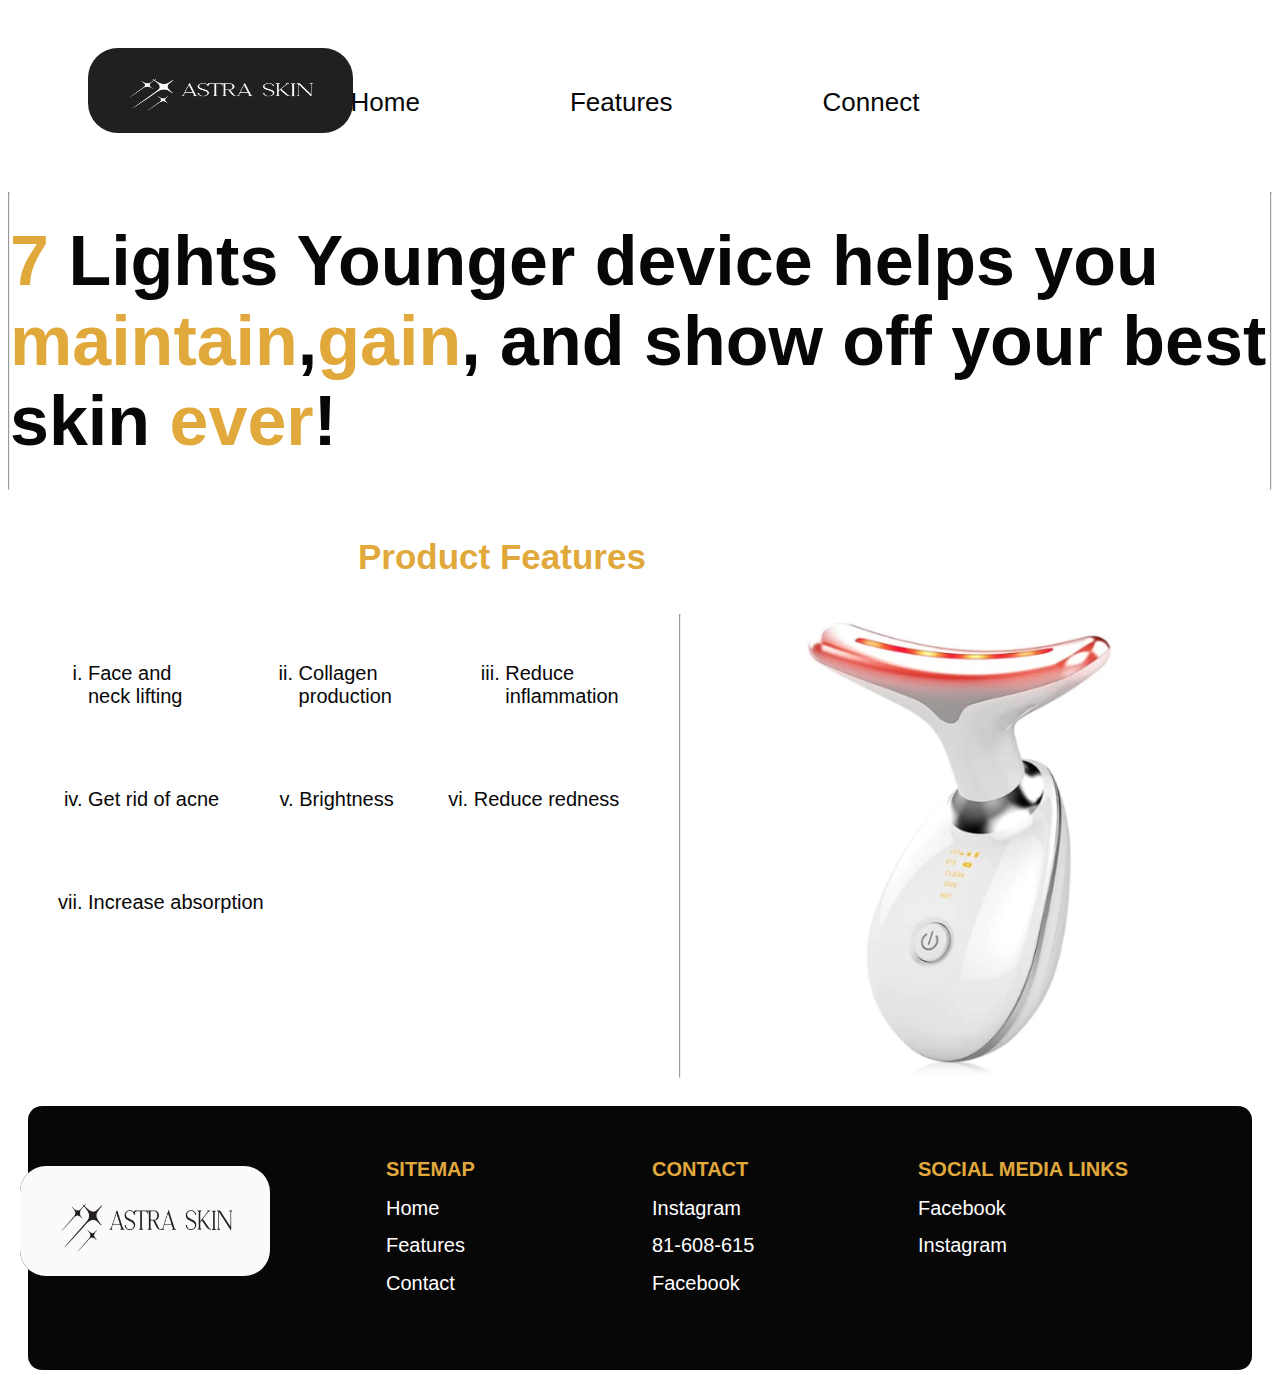
==== features.html @ 6bce2f41 "." ====
<!DOCTYPE html>
<html lang="en">
<head>
    <meta charset="UTF-8">
    <meta name="viewport" content="width=device-width, initial-scale=1.0">
    <title>Features</title>
    <link rel="stylesheet" href="styles.css">
    <link rel="icon" href="astra.png"/>
</head>
<body>
    <article class="containner">
        <article class="flex">
    <header class="header">
        <img src="AS Fonts and Logo-4.png" class="logo">
    </header>

    <nav>
        <ul><li> <a href="./index.html" class="li2">Home</a></li>
            <li> <a href="./features.html" class="li2">Features</a></li>         
            <li> <a href="#footer" class="li2">Connect</a></li>        
        </ul>

    </nav>
    <main>
        <article class="headline2">
            <hr>
            <h1><span class="span">7</span> Lights Younger device helps you <span class="span">maintain</span>,<span class="span">gain</span>, and show off your best skin <span class="span">ever</span>!</h1>
            <hr>
        </article>
                    <h2 class="h2">Product Features</h2>

        <article class="features1">
        <article class="features2">

            <ol> 
                <article class="ol1">
                <li>Face and neck lifting
                </li>
                <li>Collagen production
                </li>
                <li>Reduce inflammation</li>
            </article>
            <article class="ol2">

                <li>Get rid of acne
                </li>
                <li>Brightness
                </li>
                <li>Reduce redness
                </li></article>
                <article class="ol3">

                <li>Increase absorption
                </li>
</article>
            </ol>
             <article class="png">
            <hr class="hr">
        <img src="astra.png" class="png1">
        
        </article>
    </article>
    </main>
</article>
<footer class="footer" id="footer">
    <div class="footer-container">
      <img class="logo2" src="AS Fonts and Logo-2.png" >
      <div class="footer-site-map">
        <p class="footer-title"> SITEMAP</p>
        <a class="footer-item" href="index.html">Home</a>
        <a class="footer-item" href="features.html">Features</a>
        <a class="footer-item" href="/">Contact</a>
      </div>
      <div class="footer-contact">
        <p class="footer-title"> CONTACT</p>
        <a href="https://www.instagram.com/astraskin.le%3Eigsh=b2NvYzN3M2k4cGR0"><p class="footer-item"> Instagram</p></a>
        <p class="footer-item"> 81-608-615</p>
       <a href="https://www.facebook.com/astraskin.leb?mibextid=ZbWKwL"> <p class="footer-item">Facebook </p></a>
      </div>
      <div class="footer-social">
        <p class="footer-title"> SOCIAL MEDIA LINKS</p>
        <a class="footer-item" href="https://www.facebook.com/astraskin.leb?mibextid=ZbWKwL">Facebook</a>
        <a class="footer-item" href="https://www.instagram.com/astraskin.le%3Eigsh=b2NvYzN3M2k4cGR0">Instagram</a>
      </div>
    </div>
  </footer>
</body>
</html>
---- styles.css ----
* {
    font-family: sans-serif;
}
.logo {
    height: 85px;
    border-radius: 30px;
    padding: 0;
    width: 265px;
    display: inline-flex;
    margin-left: 80px;
    margin-top: 40px;

}


.png1{
background-color: #FBFCFF;
    width: 465px;
    height: 480px;
}
.span{
    color: #E1A93C;
}
.png{
    justify-content: right;
    display: flex;
    margin-top: 0px;
    margin-right: 70px;
}
.h2{
margin-left:350px ;
font-size: 35px;
color: #E1A93C;
}
.hr{
    margin-right: 56px;
}
.headline2{
    font-size: 35px;
    color: #080708;
margin-top: 100px;
display: flex;
justify-content: center;
}

.features1{
    display: flex;
justify-content: center;

}
.features2{
    display: flex;
}
nav {
   
    display: flex;
    margin-bottom: -100px;

    justify-content: center;
}

ul {
    display: inline-flex;
    flex-flow: row wrap;
    margin-left: -120px;
    list-style-type: none;
    margin-top: -90px;
}




li{
    color: #080708;
font-size: 20px;
margin: 40px;

}
.li2{
    padding-left: 70px;
    list-style-type: none;
    color: #080708;
    font-size: 26px;

}
.li2:hover{
    padding-left: 70px;
    list-style-type: none;
    color:#E1A93C;
    transition: 0.1s;
    font-size: 26px;
}
ol{
    list-style-type:lower-roman;
}
.ol1{
display: flex;
}
.ol2{
    display: flex;

}
.ol3{
    display: flex;

}
a {
    color: #080708;
    text-decoration: none;
}.footer {
    background-color: #080708;
    height: 100%;
    border-radius:14px ;
    margin:20px  20px ;
  }
  
  .footer-container {
    display: grid;
    padding: 2rem 0;
    max-width: 65rem;
    margin: 0 auto;
    grid-template-columns: 1fr 1fr 1fr 1fr;
    height: 200px;
    width: 100%;
    grid-template-areas: "icon sitemap contact social";
    grid-column-gap: 1.5rem;
  }
  
  .logo2 {
    background-color: #080708;
width: 250px;
height: 110px;
border-radius: 26px;
margin-top: 28px;
margin-left: -100px;
}
  
  .footer-title {
    color: #E1A93C;
    font-size: 20px;
    font-weight: 600;
    margin-bottom: 1rem;
    margin: 12 0 1rem 0;
  }
  
 
  
  .footer-item {
    margin: 0.9rem 0;
    text-decoration: none;
    color: white;
    display: flex;
    font-size: 20px;
    
  }
  .footer-item:hover{
    margin: 0.9rem 0;
    text-decoration: none;
    color: #E1A93C;
    display: flex;
    font-size: 20px;
    
  }
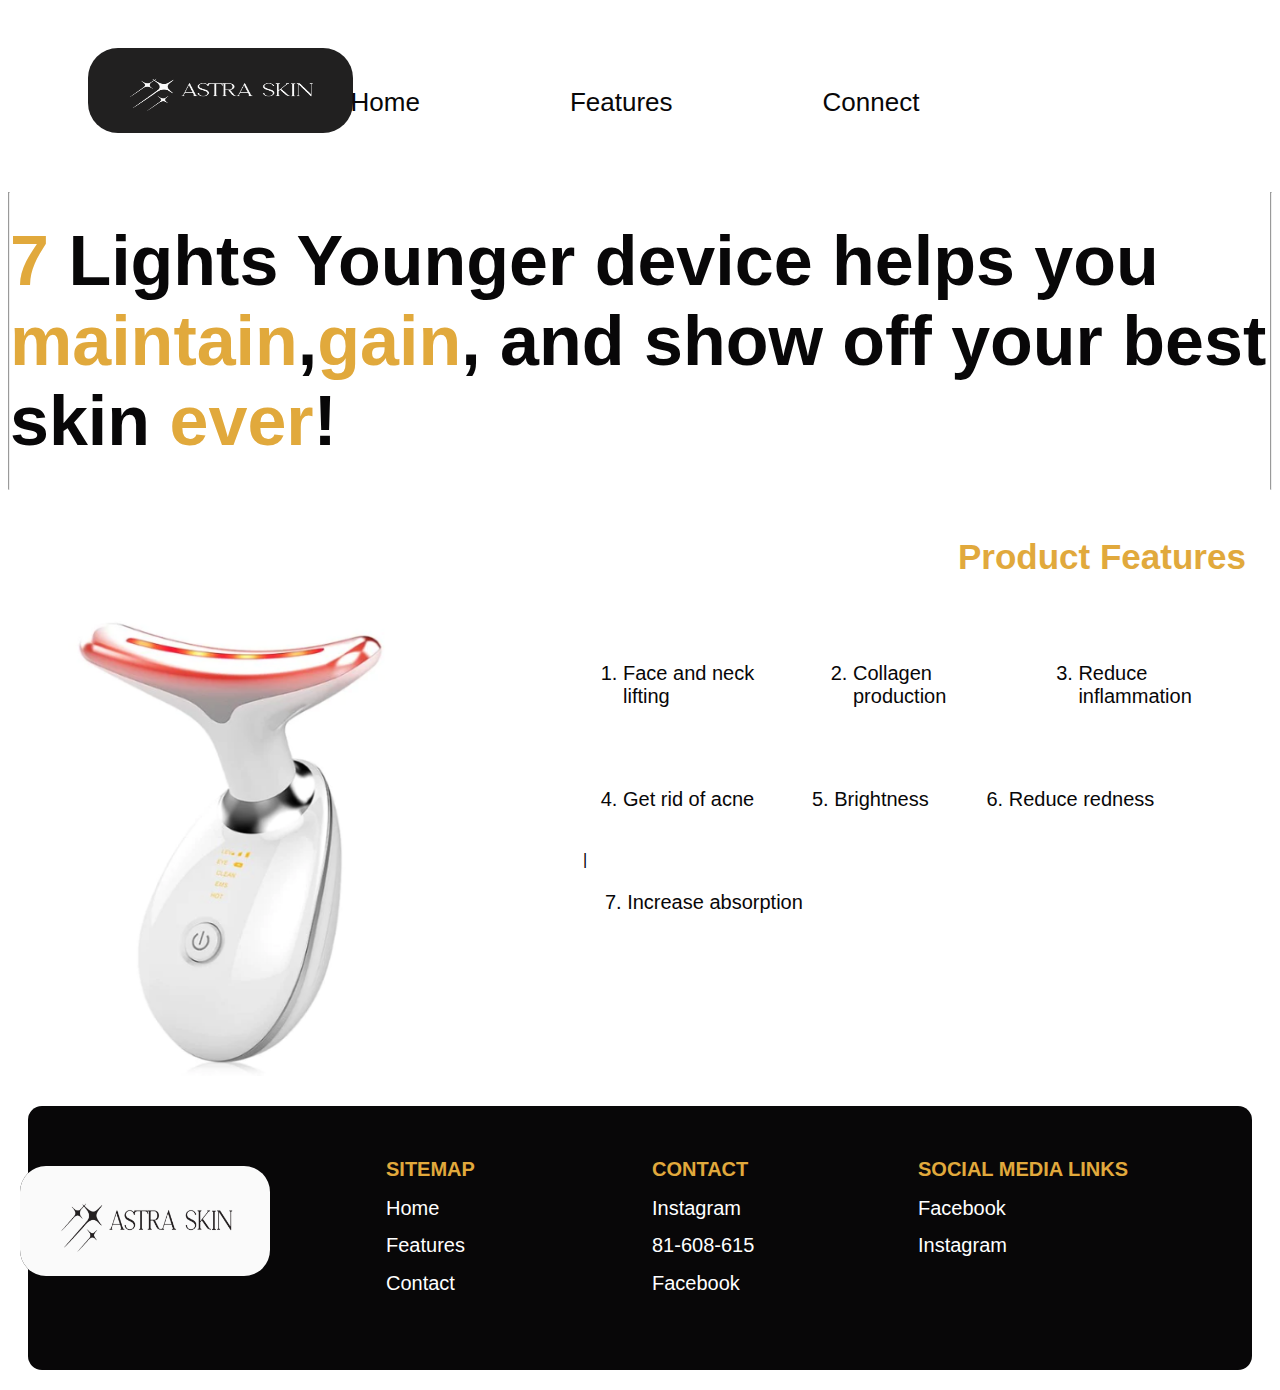
==== commit b29552bd: "." ====
--- a/features.html
+++ b/features.html
@@ -23,16 +23,19 @@
     </nav>
     <main>
         <article class="headline2">
-            <hr>
+        <hr>
             <h1><span class="span">7</span> Lights Younger device helps you <span class="span">maintain</span>,<span class="span">gain</span>, and show off your best skin <span class="span">ever</span>!</h1>
-            <hr>
+        <hr>
         </article>
-                    <h2 class="h2">Product Features</h2>
+                    
+            <h2 class="h2">Product Features</h2>
 
         <article class="features1">
         <article class="features2">
-
-            <ol> 
+            
+             <article class="png">
+        <img src="astra.png" class="png1">
+        </article><ol> 
                 <article class="ol1">
                 <li>Face and neck lifting
                 </li>
@@ -49,19 +52,14 @@
                 <li>Reduce redness
                 </li></article>
                 <article class="ol3">
+|
+                <li>Increase absorption
+                </li></ol>
+</article>
+    </article>
+</article>
+    </main>
 
-                <li>Increase absorption
-                </li>
-</article>
-            </ol>
-             <article class="png">
-            <hr class="hr">
-        <img src="astra.png" class="png1">
-        
-        </article>
-    </article>
-    </main>
-</article>
 <footer class="footer" id="footer">
     <div class="footer-container">
       <img class="logo2" src="AS Fonts and Logo-2.png" >
--- a/styles.css
+++ b/styles.css
@@ -1,6 +1,7 @@
 * {
     font-family: sans-serif;
 }
+
 .logo {
     height: 85px;
     border-radius: 30px;
@@ -9,53 +10,55 @@
     display: inline-flex;
     margin-left: 80px;
     margin-top: 40px;
-
-}
-
-
-.png1{
-background-color: #FBFCFF;
+}
+
+.png1 {
+    background-color: #FBFCFF;
     width: 465px;
     height: 480px;
 }
-.span{
-    color: #E1A93C;
-}
-.png{
+
+.span {
+    color: #E1A93C;
+}
+
+.png {
     justify-content: right;
     display: flex;
     margin-top: 0px;
     margin-right: 70px;
 }
-.h2{
-margin-left:350px ;
-font-size: 35px;
-color: #E1A93C;
-}
-.hr{
+
+.h2 {
+    margin-left: 950px;
+    font-size: 35px;
+    color: #E1A93C;
+}
+
+.hr {
     margin-right: 56px;
 }
-.headline2{
+
+.headline2 {
     font-size: 35px;
     color: #080708;
-margin-top: 100px;
-display: flex;
-justify-content: center;
-}
-
-.features1{
-    display: flex;
-justify-content: center;
-
-}
-.features2{
-    display: flex;
-}
+    margin-top: 100px;
+    display: flex;
+    justify-content: center;
+}
+
+.features1 {
+    display: flex;
+    justify-content: center;
+}
+
+.features2 {
+    display: flex;
+}
+
 nav {
-   
     display: flex;
     margin-bottom: -100px;
-
     justify-content: center;
 }
 
@@ -67,54 +70,52 @@
     margin-top: -90px;
 }
 
-
-
-
-li{
-    color: #080708;
-font-size: 20px;
-margin: 40px;
-
-}
-.li2{
+li {
+    color: #080708;
+    font-size: 20px;
+    margin: 40px;
+}
+
+.li2 {
     padding-left: 70px;
     list-style-type: none;
     color: #080708;
     font-size: 26px;
-
-}
-.li2:hover{
+}
+
+.li2:hover {
     padding-left: 70px;
     list-style-type: none;
-    color:#E1A93C;
+    color: #E1A93C;
     transition: 0.1s;
     font-size: 26px;
 }
-ol{
-    list-style-type:lower-roman;
-}
-.ol1{
-display: flex;
-}
-.ol2{
-    display: flex;
-
-}
-.ol3{
-    display: flex;
-
-}
+
+.ol1 {
+    display: flex;
+}
+
+.ol2 {
+    display: flex;
+}
+
+.ol3 {
+    display: flex;
+}
+
 a {
     color: #080708;
     text-decoration: none;
-}.footer {
+}
+
+.footer {
     background-color: #080708;
     height: 100%;
-    border-radius:14px ;
-    margin:20px  20px ;
-  }
-  
-  .footer-container {
+    border-radius: 14px;
+    margin: 20px 20px;
+}
+
+.footer-container {
     display: grid;
     padding: 2rem 0;
     max-width: 65rem;
@@ -124,40 +125,106 @@
     width: 100%;
     grid-template-areas: "icon sitemap contact social";
     grid-column-gap: 1.5rem;
-  }
-  
-  .logo2 {
+}
+
+.logo2 {
     background-color: #080708;
-width: 250px;
-height: 110px;
-border-radius: 26px;
-margin-top: 28px;
-margin-left: -100px;
-}
-  
-  .footer-title {
+    width: 250px;
+    height: 110px;
+    border-radius: 26px;
+    margin-top: 28px;
+    margin-left: -100px;
+}
+
+
+.footer-title {
     color: #E1A93C;
     font-size: 20px;
     font-weight: 600;
     margin-bottom: 1rem;
     margin: 12 0 1rem 0;
-  }
-  
- 
-  
-  .footer-item {
+}
+
+.footer-item {
     margin: 0.9rem 0;
     text-decoration: none;
     color: white;
     display: flex;
     font-size: 20px;
-    
-  }
-  .footer-item:hover{
+}
+
+.footer-item:hover {
     margin: 0.9rem 0;
     text-decoration: none;
     color: #E1A93C;
     display: flex;
     font-size: 20px;
-    
-  }
+}
+
+@media (min-width: 250px) and (max-width: 767px) {
+    .headline2 {
+        font-size: 15px;
+        color: #080708;
+        display: flex;
+        justify-content: center;
+    }
+
+    .logo {
+        width: 50%;
+        height: 80px;
+text-align: center;
+margin-top: 30px;
+    }
+
+    .png1 {
+        width: 100%;
+        height: 370px;
+display: flex;
+    }
+    .features1{
+        display: inline-block;
+    margin-left: -30px;
+    }
+.features2{
+    display: block;
+}
+
+    .h2 {
+        margin-left: 20px;
+        font-size: 25px;
+    }
+ul{
+display: inline;
+margin-top: -22px;
+
+}
+.nav{
+columns:3;}
+   .li2{
+    font-size: 20px;
+   }
+
+   li{
+    font-size: 15px;
+   }
+
+ .footer{
+    width: 98%;
+    margin-left: 0px;
+ }
+ .logo2{
+    width: 0px;
+    height: 0px;
+    margin-left: 70px;
+ }
+ .footer-container{
+    width: 100%;
+    margin-left: -45px;
+ }
+ .footer-title{
+font-size: 20px;
+ }
+ .footer-item{
+font-size: 17px;
+ }
+}
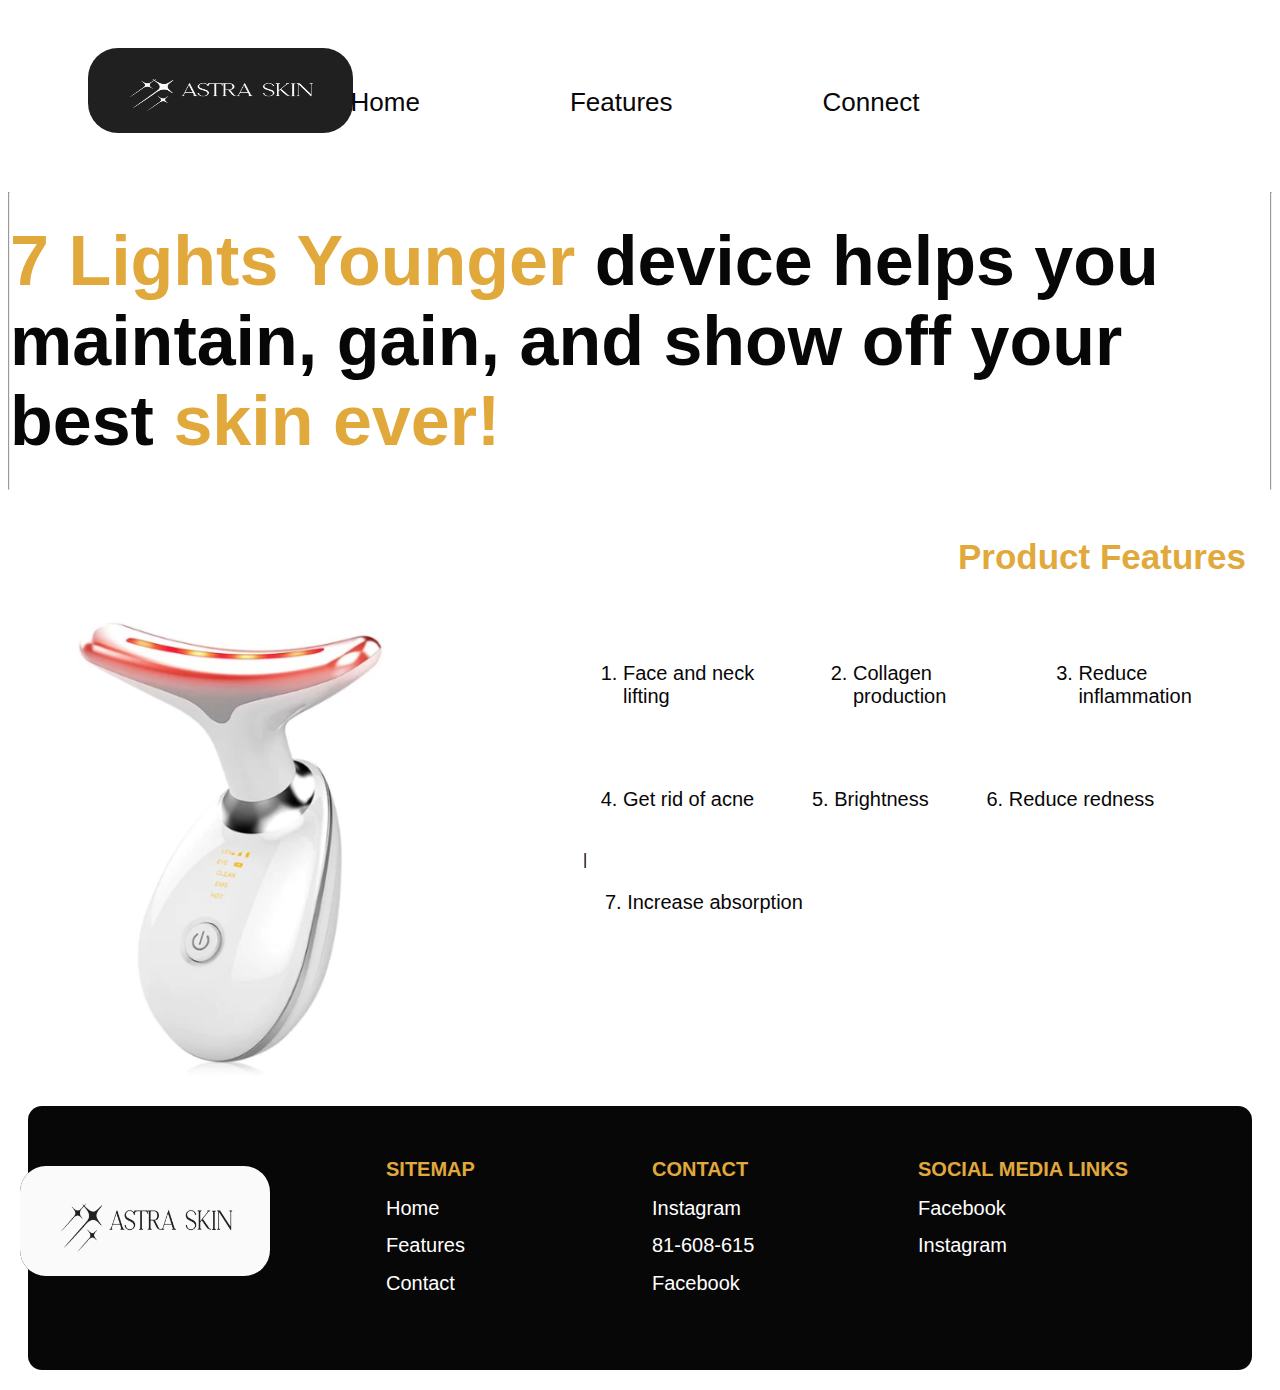
==== commit be07fffd: "." ====
--- a/features.html
+++ b/features.html
@@ -24,7 +24,7 @@
     <main>
         <article class="headline2">
         <hr>
-            <h1><span class="span">7</span> Lights Younger device helps you <span class="span">maintain</span>,<span class="span">gain</span>, and show off your best skin <span class="span">ever</span>!</h1>
+            <h1><span class="span"><b>7</b> Lights Younger</span>  device helps you maintain, gain, and show off your best <skin class="span">skin ever</span>!</h1>
         <hr>
         </article>
                     
@@ -71,14 +71,14 @@
       </div>
       <div class="footer-contact">
         <p class="footer-title"> CONTACT</p>
-        <a href="https://www.instagram.com/astraskin.le%3Eigsh=b2NvYzN3M2k4cGR0"><p class="footer-item"> Instagram</p></a>
+        <a href="https://www.instagram.com/astraskin.leb/"><p class="footer-item"> Instagram</p></a>
         <p class="footer-item"> 81-608-615</p>
        <a href="https://www.facebook.com/astraskin.leb?mibextid=ZbWKwL"> <p class="footer-item">Facebook </p></a>
       </div>
       <div class="footer-social">
         <p class="footer-title"> SOCIAL MEDIA LINKS</p>
         <a class="footer-item" href="https://www.facebook.com/astraskin.leb?mibextid=ZbWKwL">Facebook</a>
-        <a class="footer-item" href="https://www.instagram.com/astraskin.le%3Eigsh=b2NvYzN3M2k4cGR0">Instagram</a>
+        <a class="footer-item" href="https://www.instagram.com/astraskin.leb/">Instagram</a>
       </div>
     </div>
   </footer>
--- a/styles.css
+++ b/styles.css
@@ -163,7 +163,7 @@
 
 @media (min-width: 250px) and (max-width: 767px) {
     .headline2 {
-        font-size: 15px;
+        font-size: 17px;
         color: #080708;
         display: flex;
         justify-content: center;
@@ -172,51 +172,62 @@
     .logo {
         width: 50%;
         height: 80px;
-text-align: center;
 margin-top: 30px;
-    }
+margin-left: 96px;
+    }
+
 
     .png1 {
         width: 100%;
         height: 370px;
 display: flex;
-    }
-    .features1{
+margin-right: -80px;
+}
+        .features1{
         display: inline-block;
-    margin-left: -30px;
+    margin-left: -40px;
+    width: 100%;
+    
     }
 .features2{
     display: block;
 }
 
+
     .h2 {
-        margin-left: 20px;
-        font-size: 25px;
+        margin-left: 107px;
+        font-size: 23px;
     }
 ul{
 display: inline;
-margin-top: -22px;
-
-}
-.nav{
-columns:3;}
+margin-top: -23px;
+margin-left:-77px;
+
+}
+
    .li2{
     font-size: 20px;
    }
 
    li{
     font-size: 15px;
-   }
+    margin: 29px;
+
+}
+ol{
+    width: 100%;
+}
+.logo2{
+    width: 0;
+    height: 0;
+    margin-left: 0px;
+}
 
  .footer{
-    width: 98%;
+    width:100%;
     margin-left: 0px;
  }
- .logo2{
-    width: 0px;
-    height: 0px;
-    margin-left: 70px;
- }
+
  .footer-container{
     width: 100%;
     margin-left: -45px;
@@ -228,3 +239,83 @@
 font-size: 17px;
  }
 }
+@media (min-width: 800px) and (max-width: 1100px) {
+    .headline2 {
+        font-size: 23px;
+        color: #080708;
+        display: flex;
+        justify-content: center;
+    }
+
+    .logo {
+        width: 300px;
+        height: 80px;
+margin-top: 30px;
+margin-left: 310px;
+margin-bottom: 10px;
+
+}
+
+
+    .png1 {
+        width: 96%;
+        height: 470px;
+display: flex;
+margin-right: -80px;
+}
+        .features1{
+        display: inline-block;
+    margin-left: -40px;
+    width: 100%;
+    
+    }
+.features2{
+    display: block;
+}
+
+
+    .h2 {
+        margin-left: 365px;
+        font-size: 23px;
+    }
+ul{
+display: inline;
+margin-top: -23px;
+margin-left:-77px;
+
+}
+
+   .li2{
+    font-size: 20px;
+   }
+
+   li{
+    font-size: 25px;
+    margin: 59px;
+
+}
+ol{
+    width: 100%;
+}
+.logo2{
+    width: 0;
+    height: 0;
+    margin-left: 0px;
+}
+
+ .footer{
+    width:100%;
+    margin-left: 0px;
+ }
+
+ .footer-container{
+    width: 100%;
+    margin-left: -45px;
+ }
+ .footer-title{
+font-size: 20px;
+ }
+ .footer-item{
+font-size: 17px;
+ }
+}
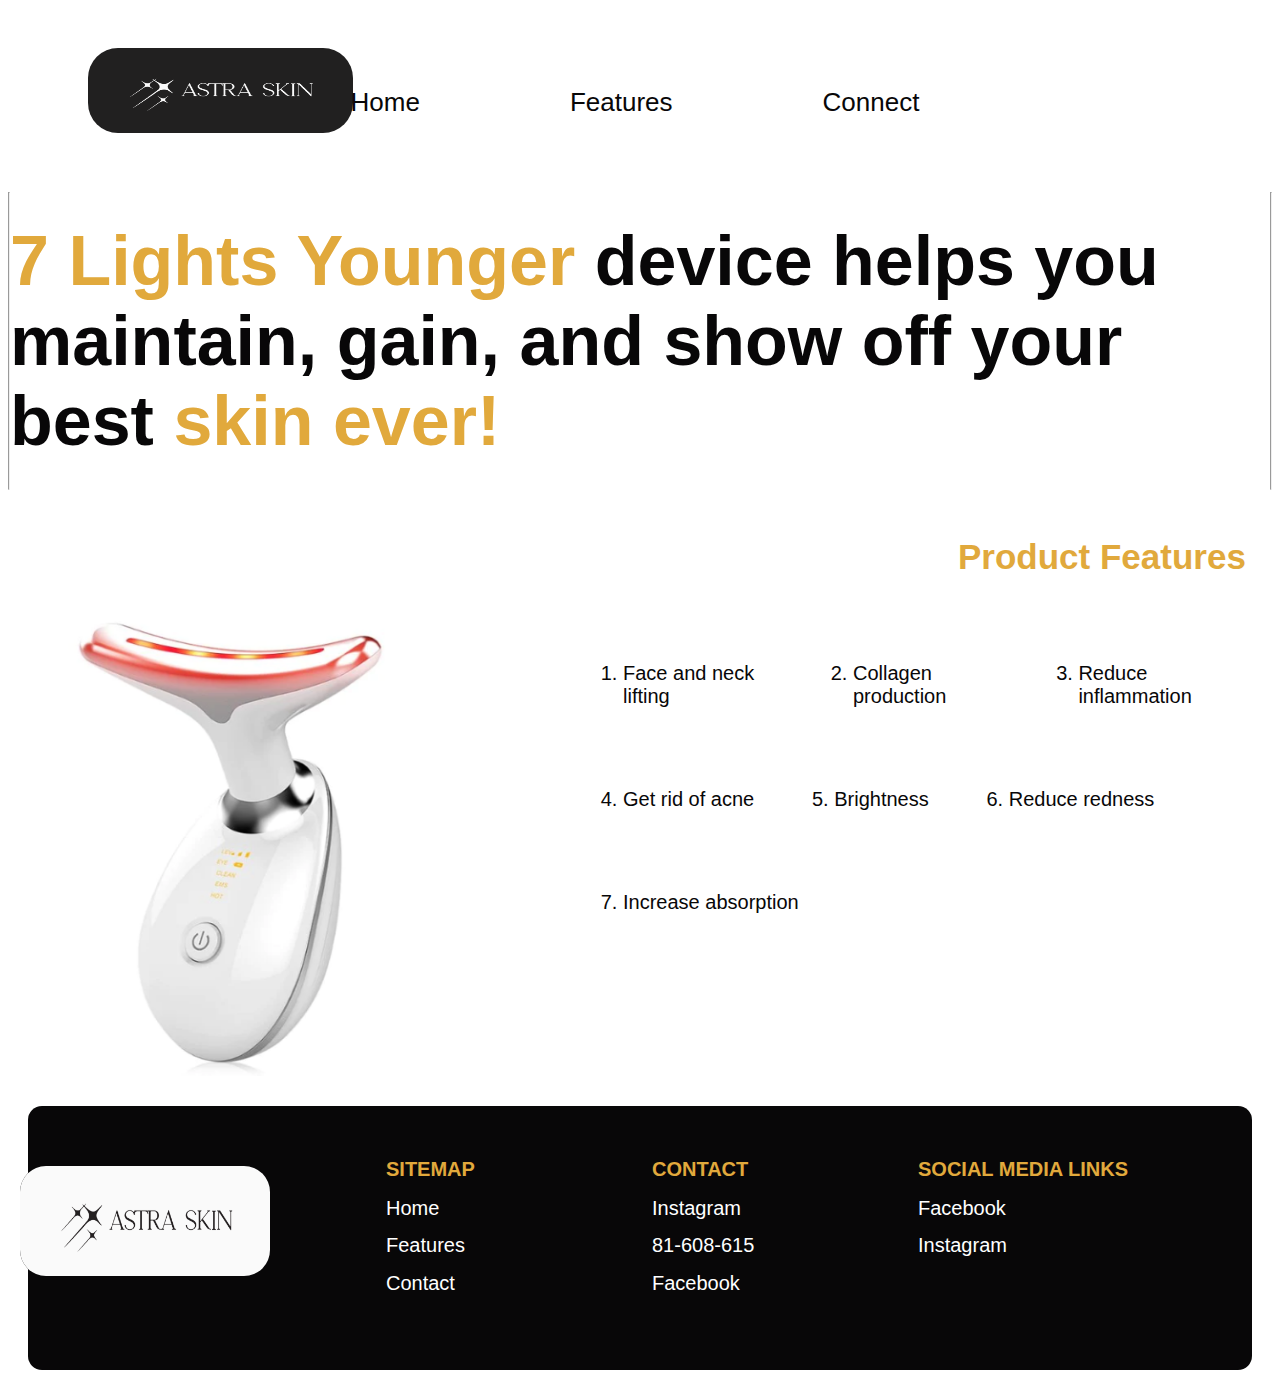
==== commit 80006ba7: "." ====
--- a/features.html
+++ b/features.html
@@ -52,7 +52,7 @@
                 <li>Reduce redness
                 </li></article>
                 <article class="ol3">
-|
+
                 <li>Increase absorption
                 </li></ol>
 </article>
--- a/styles.css
+++ b/styles.css
@@ -161,7 +161,7 @@
     font-size: 20px;
 }
 
-@media (min-width: 250px) and (max-width: 767px) {
+@media (min-width: 200px) and (max-width: 797px) {
     .headline2 {
         font-size: 17px;
         color: #080708;
@@ -172,8 +172,9 @@
     .logo {
         width: 50%;
         height: 80px;
+        margin: auto;
 margin-top: 30px;
-margin-left: 96px;
+margin-left: 102px;
     }
 
 
@@ -201,7 +202,7 @@
 ul{
 display: inline;
 margin-top: -23px;
-margin-left:-77px;
+margin-left:-93px;
 
 }
 
@@ -220,7 +221,7 @@
 .logo2{
     width: 0;
     height: 0;
-    margin-left: 0px;
+margin-left: 20px;
 }
 
  .footer{
@@ -230,7 +231,9 @@
 
  .footer-container{
     width: 100%;
-    margin-left: -45px;
+margin: auto;
+margin-left: -40px;
+    
  }
  .footer-title{
 font-size: 20px;
@@ -239,7 +242,7 @@
 font-size: 17px;
  }
 }
-@media (min-width: 800px) and (max-width: 1100px) {
+@media (min-width: 830px) and (max-width: 1050px) {
     .headline2 {
         font-size: 23px;
         color: #080708;
@@ -281,7 +284,7 @@
 ul{
 display: inline;
 margin-top: -23px;
-margin-left:-77px;
+margin-left:-70px;
 
 }
 
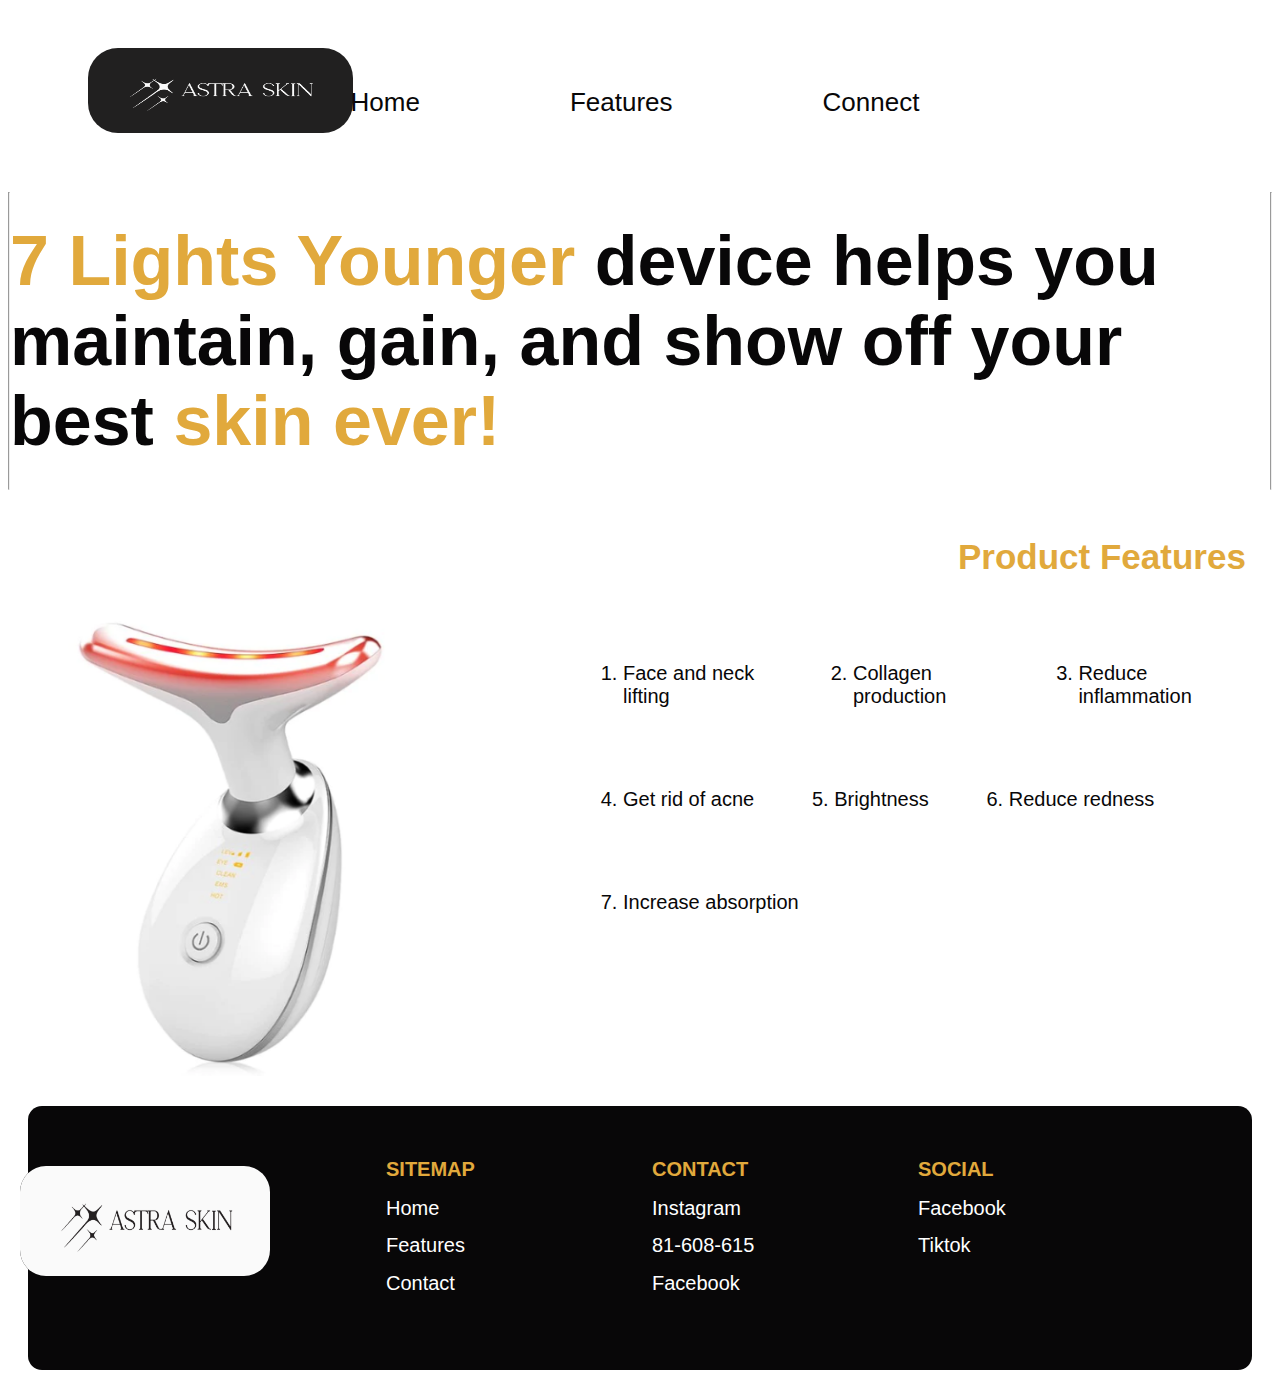
==== commit c1cbe524: "," ====
--- a/features.html
+++ b/features.html
@@ -76,9 +76,9 @@
        <a href="https://www.facebook.com/astraskin.leb?mibextid=ZbWKwL"> <p class="footer-item">Facebook </p></a>
       </div>
       <div class="footer-social">
-        <p class="footer-title"> SOCIAL MEDIA LINKS</p>
+        <p class="footer-title"> SOCIAL</p>
         <a class="footer-item" href="https://www.facebook.com/astraskin.leb?mibextid=ZbWKwL">Facebook</a>
-        <a class="footer-item" href="https://www.instagram.com/astraskin.leb/">Instagram</a>
+        <a class="footer-item" href="https://www.tiktok.com/@astraskinleb?is_from_webapp=1&sender_device=pc">Tiktok</a>
       </div>
     </div>
   </footer>
--- a/styles.css
+++ b/styles.css
@@ -161,7 +161,7 @@
     font-size: 20px;
 }
 
-@media (min-width: 200px) and (max-width: 797px) {
+@media (min-width: 200px) and (max-width: 967px) {
     .headline2 {
         font-size: 17px;
         color: #080708;
@@ -174,7 +174,7 @@
         height: 80px;
         margin: auto;
 margin-top: 30px;
-margin-left: 102px;
+margin-left: 95.5px;
     }
 
 
@@ -202,7 +202,7 @@
 ul{
 display: inline;
 margin-top: -23px;
-margin-left:-93px;
+margin-left:-95px;
 
 }
 
@@ -221,7 +221,7 @@
 .logo2{
     width: 0;
     height: 0;
-margin-left: 20px;
+margin-left: 28px;
 }
 
  .footer{
@@ -242,7 +242,7 @@
 font-size: 17px;
  }
 }
-@media (min-width: 830px) and (max-width: 1050px) {
+@media (min-width: 950px) and (max-width: 1250px) {
     .headline2 {
         font-size: 23px;
         color: #080708;
@@ -278,7 +278,7 @@
 
 
     .h2 {
-        margin-left: 365px;
+        margin-left: 355px;
         font-size: 23px;
     }
 ul{
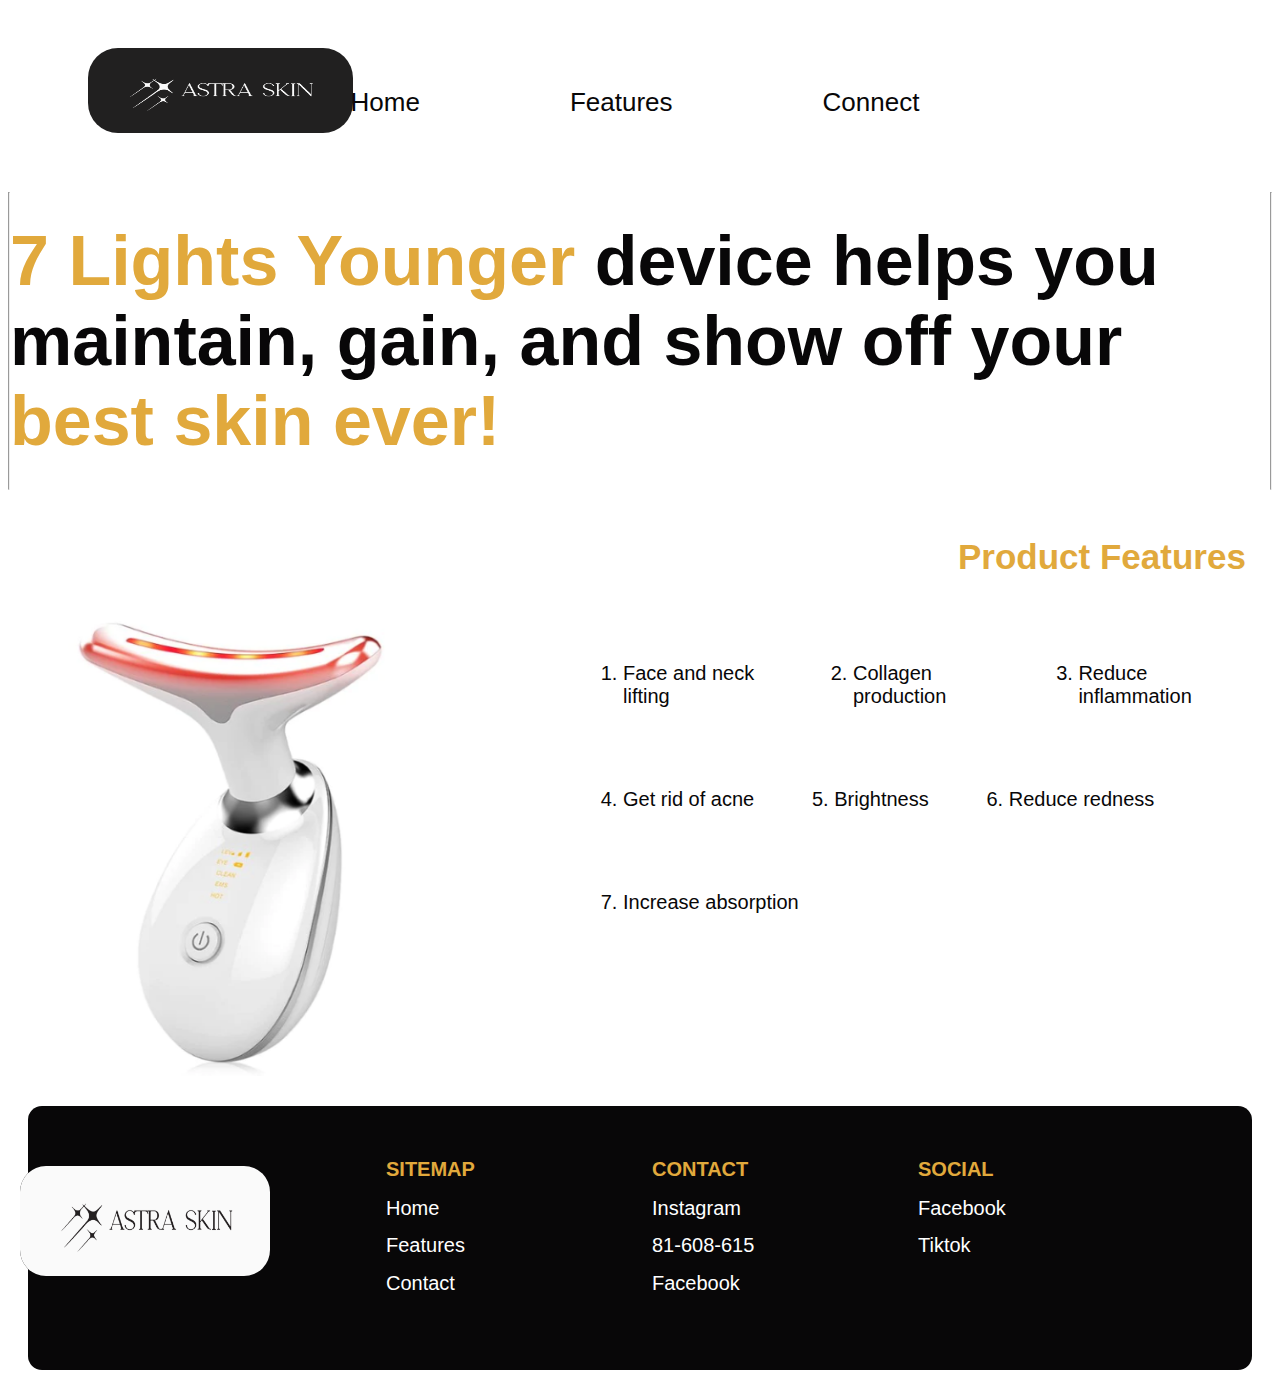
==== commit 24f5d18b: "." ====
--- a/features.html
+++ b/features.html
@@ -24,7 +24,7 @@
     <main>
         <article class="headline2">
         <hr>
-            <h1><span class="span"><b>7</b> Lights Younger</span>  device helps you maintain, gain, and show off your best <skin class="span">skin ever</span>!</h1>
+            <h1><span class="span"><b>7</b> Lights Younger</span>  device helps you maintain, gain, and show off your <span class="span">best skin ever!</span></h1>
         <hr>
         </article>
                     
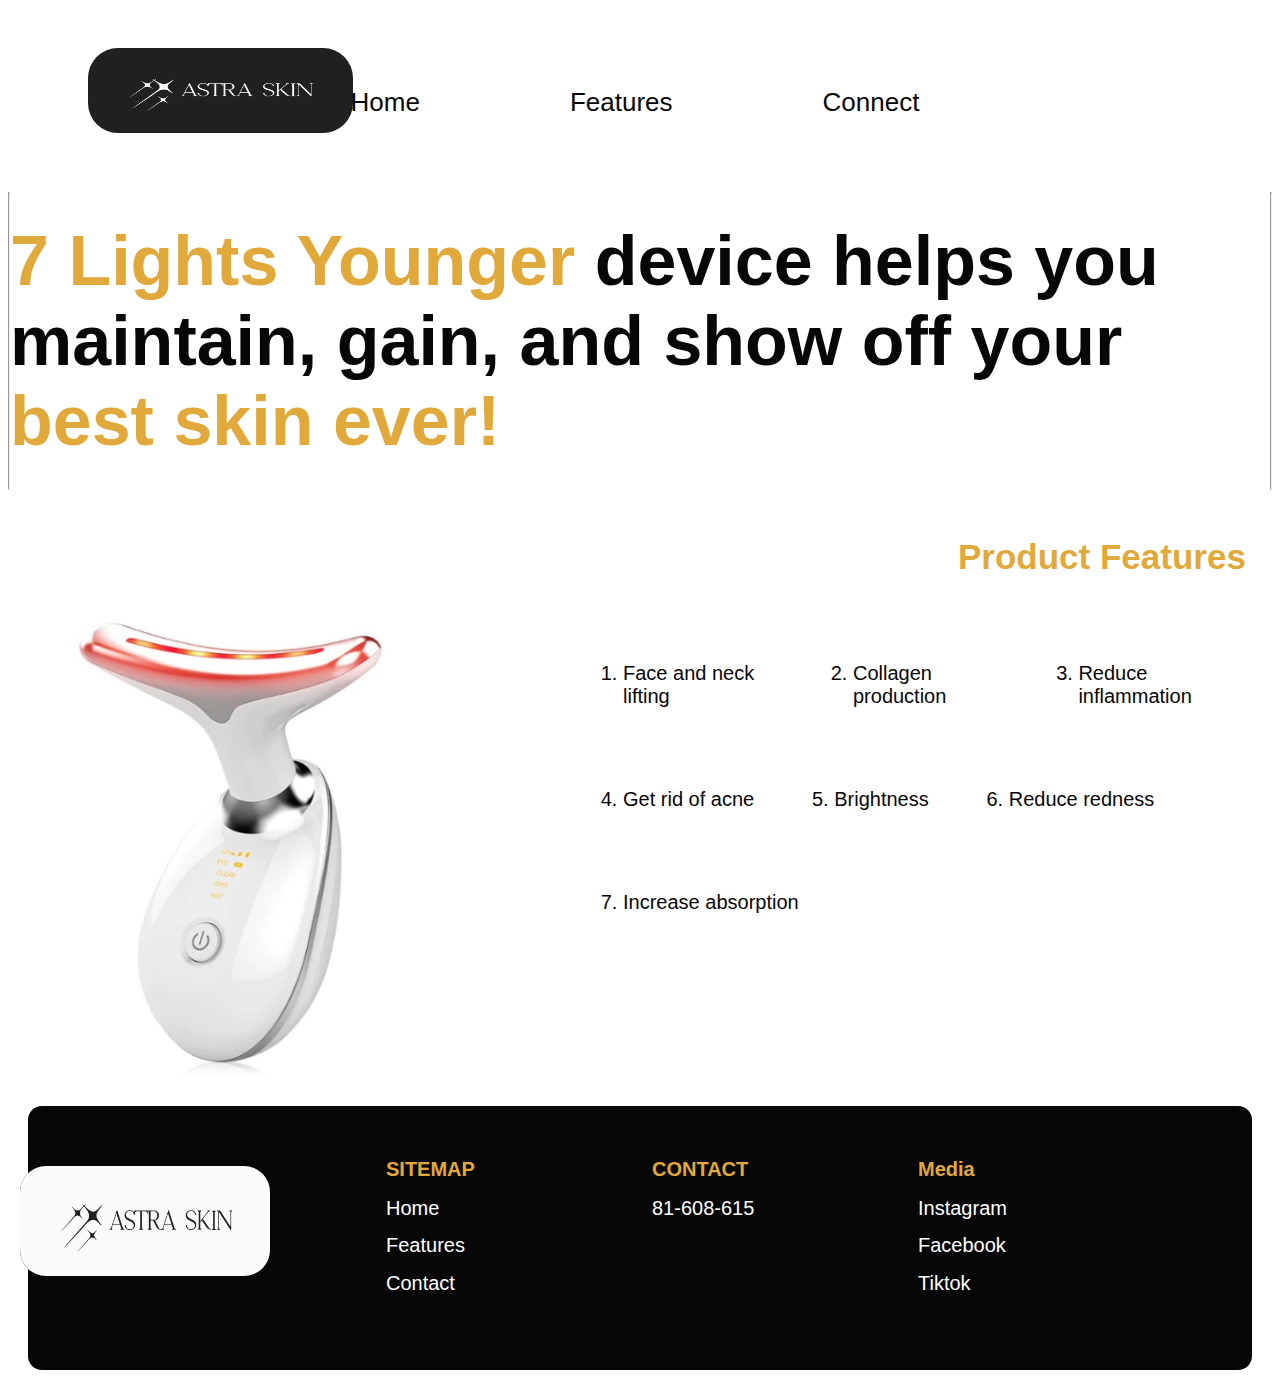
==== commit 486395ea: "." ====
--- a/features.html
+++ b/features.html
@@ -71,12 +71,12 @@
       </div>
       <div class="footer-contact">
         <p class="footer-title"> CONTACT</p>
-        <a href="https://www.instagram.com/astraskin.leb/"><p class="footer-item"> Instagram</p></a>
         <p class="footer-item"> 81-608-615</p>
-       <a href="https://www.facebook.com/astraskin.leb?mibextid=ZbWKwL"> <p class="footer-item">Facebook </p></a>
       </div>
       <div class="footer-social">
-        <p class="footer-title"> SOCIAL</p>
+        <p class="footer-title"> Media</p>
+                <a href="https://www.instagram.com/astraskin.leb/"><p class="footer-item"> Instagram</p></a>
+
         <a class="footer-item" href="https://www.facebook.com/astraskin.leb?mibextid=ZbWKwL">Facebook</a>
         <a class="footer-item" href="https://www.tiktok.com/@astraskinleb?is_from_webapp=1&sender_device=pc">Tiktok</a>
       </div>
